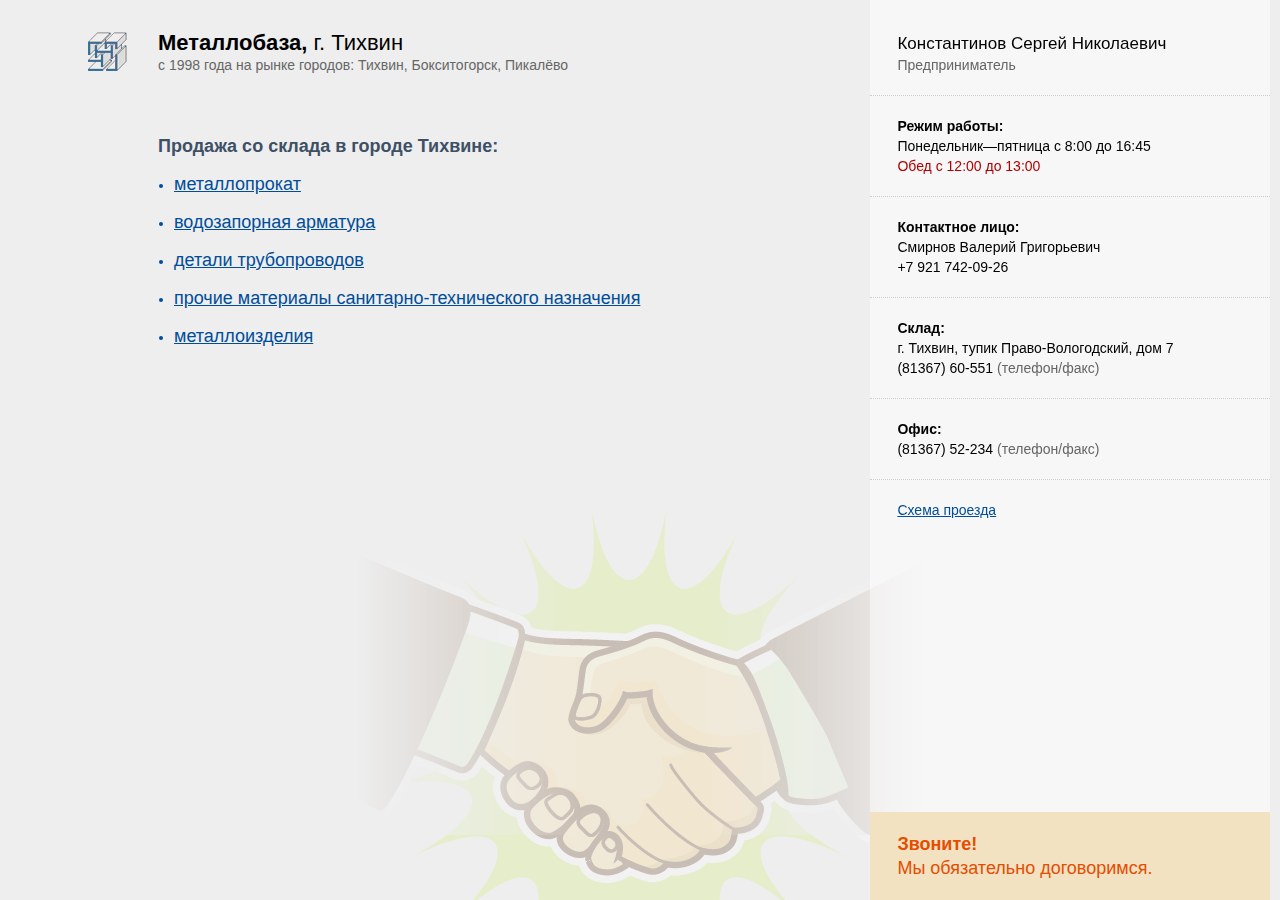
==== index.html @ 1aa2778e "First pages commit" ====
<!DOCTYPE html PUBLIC "-//W3C//DTD XHTML 1.0 Strict//EN" 
    "http://www.w3.org/TR/xhtml1/DTD/xhtml1-strict.dtd">
<html xmlns="http://www.w3.org/1999/xhtml">
    <head>
        <title>ТихМет Металлобаза - Металл в Тихвине, Металл в Пикалево, Металл в Бокситогорске (Ленинградская область) - Константинов Сергей Николаевич</title>
        <meta http-equiv="Content-Type" content="text/html; charset=utf-8" />
        <meta name="description" content="Хотите купить металл в Тихвине, Пикалево, Бокситогорске? Наша металлобаза предлагает металлопрокат, водозапорную арматуру, детали трубопроводов, металлоизделия и др. Звоните! Мы обязательно договоримся." />
        <meta name="keywords" content="металлобаза тихвин, металлобаза пикалево, металлобаза бокситогорск, металл в тихвине, металл пикалево, металл бокситогорск, купить металл в тихвине, купить металл в пикалево, купить металл в бокситогорске, продажа металла в тихвине" />
        <link rel="shortcut icon" href="favicon.ico" />
        <link rel="stylesheet" href="styles.css" type="text/css" />
        <!-- Google -->
        <script type="text/javascript">
            var _gaq = _gaq || [];
            _gaq.push(['_setAccount', 'UA-24599127-1']);
            _gaq.push(['_trackPageview']);
            (function() {
                var ga = document.createElement('script'); ga.type = 'text/javascript'; ga.async = true;
                ga.src = ('https:' == document.location.protocol ? 'https://ssl' : 'http://www') + '.google-analytics.com/ga.js';
                var s = document.getElementsByTagName('script')[0]; s.parentNode.insertBefore(ga, s);
            })();
        </script>
        <!-- /Google -->
    </head>
    <body>
        <!-- Yandex.Metrika -->
        <div style="display:none;">
            <script type="text/javascript">
                (function(w, c) {
                    (w[c] = w[c] || []).push(function() {
                        try {
                            w.yaCounter8011936 = new Ya.Metrika({id:8011936, enableAll: true});
                        }
                        catch(e) { }
                    });
                })(window, 'yandex_metrika_callbacks');
            </script>
        </div>
        <script src="//mc.yandex.ru/metrika/watch.js" type="text/javascript" defer="defer"></script>
        <noscript>
            <div><img src="//mc.yandex.ru/watch/8011936" style="position:absolute; left:-9999px;" alt="" /></div>
        </noscript>
        <!-- /Yandex.Metrika -->
        <div id="wrapper">
            <div id="inner">
                <div id="content-block">
                    <div id="header">
                        <a class="logo" href="">&nbsp;</a>
                        <h1>Металлобаза, <span>г.&nbsp;Тихвин</span></h1>
                        <div class="description">с&nbsp;1998 года на рынке городов: Тихвин, Бокситогорск, Пикалёво</div>
                    </div>
                    <div id="content" class="home">
                        <h2>Продажа со склада в городе Тихвине:</h2>
                        <ul class="services-list">
                            <li>
                                <a href="metalloprokat.html" title="Продажа металлопроката со склада в городе Тихвине">металлопрокат</a>
                            </li>
                            <li>
                                <a href="vodozapornaya-armatura.html" title="Продажа водозапорной арматуры со склада в городе Тихвине">водозапорная арматура</a>
                            </li>
                            <li>
                                <a href="detali-truboprovodov.html" title="Продажа деталей трубопроводов со склада в городе Тихвине">детали трубопроводов</a>
                            </li>
                            <li>
                                <a href="prochee.html" title="Продажа прочих материалов санитарно-технического назначения со склада в городе Тихвине">прочие материалы санитарно-технического назначения</a>
                            </li>
                            <li>
                                <a href="metalloizdeliya.html" title="Продажа металлоизделий со склада в городе Тихвине">металлоизделия</a>
                            </li>
                        </ul>
                    </div>
                </div>
                <div id="sidebar">
                    <div id="contact-block">
                        <ul>
                            <li class="owner">
                                <ul>
                                    <li class="name">Константинов Сергей Николаевич</li>
                                    <li class="profession">Предприниматель</li>
                                </ul>
                            </li>
                            <li class="contact">
                                <ul>
                                    <li class="header">Режим работы:</li>
                                    <li class="days">Понедельник&mdash;пятница с&nbsp;8:00 до&nbsp;16:45</li>
                                    <li class="lunch">Обед с&nbsp;12:00 до&nbsp;13:00</li>
                                </ul>
                            </li>
                            <li class="contact">
                                <ul>
                                    <li class="header">Контактное лицо:</li>
                                    <li class="name">Смирнов Валерий Григорьевич</li>
                                    <li class="phone">+7&nbsp;921&nbsp;742-09-26</li>
                                </ul>
                            </li>
                            <li class="contact">
                                <ul>
                                    <li class="header">Склад:</li>
                                    <li class="address">г.&nbsp;Тихвин, тупик Право-Вологодский, дом&nbsp;7</li>
                                    <li class="phone">
                                        (81367)&nbsp;60-551 <span class="description">(телефон/факс)</span>
                                    </li>
                                </ul>
                            </li>
                            <li class="contact">
                                <ul>
                                    <li class="header">Офис:</li>
                                    <li class="phone">
                                        (81367)&nbsp;52-234 <span class="description">(телефон/факс)</span>
                                    </li>
                                </ul>
                            </li>
                            <li class="map">
                                <ul>
                                    <li>
                                        <a href="http://maps.yandex.ru/-/CBU8MWlg" rel="nofollow"
                                            onclick="window.open(this.href,'_blank');return false;"
                                            title="На карте Яндекса">
                                        Схема проезда
                                        </a>
                                    </li>
                                </ul>
                            </li>
                        </ul>
                    </div>
                </div>
                <div id="call-us">
                    <ul>
                        <li class="level1">Звоните!</li>
                        <li class="level2">Мы обязательно договоримся.</li>
                    </ul>
                </div>
                <div id="sidebar-background"></div>
            </div>
        </div>
    </body>
</html>
---- styles.css ----
html,body,div,span,applet,object,iframe,h1,h2,h3,h4,h5,h6,p,blockquote,pre,a,abbr,acronym,address,big,cite,code,del,dfn,em,font,img,ins,kbd,q,s,samp,small,strike,strong,sub,sup,tt,var,b,u,i,center,dl,dt,dd,ol,ul,li,fieldset,form,label,legend,table,caption,tbody,tfoot,thead,tr,th,td
{
    background: transparent;
    border: 0;
    font-size: 100%;
    margin: 0;
    outline: 0;
    padding: 0;
    vertical-align: baseline;
}
body
{
    line-height: 1;
}
ol,ul
{
    list-style: none;
}
blockquote,q
{
    quotes: none;
}
blockquote:before,blockquote:after,q:before,q:after
{
    content: none;
}
:focus
{
    outline: 0;
}
ins
{
    text-decoration: none;
}
del
{
    text-decoration: line-through;
}
table
{
    border-collapse: collapse;
    border-spacing: 0;
}
a img
{
    border: 0;
}
.ie-6 button
{
    overflow: visible;
}
.ie-7 button
{
    overflow: visible;
}
html
{
    height: 100%;
}
html body
{
    background-attachment: fixed;
    background-color: #eee;
    background-image: url("back-cropped-more.png");
    background-position: center bottom;
    background-repeat: no-repeat;
    color: #000;
    display: block;
    font-family: Trebuchet MS,Trebuchet MS,sans-serif;
    font-size: 16px;
    height: 100%;
}
html body a
{
    color: #004d99;
}
html body a:hover
{
    color: #b00;
}
html body #wrapper
{
    clear: both;
    height: 100%;
    margin: 0 auto;
    width: 100%;
}
html body #wrapper #inner
{
    height: 100%;
    margin: 0 auto;
    max-width: 1200px;
}
html body #wrapper #inner #content-block
{
    clear: left;
    float: left;
    height: 100%;
    margin-left: 4%;
    margin-right: 2%;
    width: 62%;
}
html body #wrapper #inner #content-block #header
{
    margin-top: 32px;
}
html body #wrapper #inner #content-block #header a.logo
{
    background-image: url("logo.png");
    background-repeat: no-repeat;
    height: 40px;
    position: absolute;
    text-decoration: none;
    width: 40px;
}
html body #wrapper #inner #content-block #header h1
{
    color: #000;
    font-size: 22px;
    font-weight: bold;
    margin-left: 70px;
}
html body #wrapper #inner #content-block #header h1 span
{
    color: #000;
    font-size: 22px;
    font-weight: normal;
}
html body #wrapper #inner #content-block #header div.description
{
    color: #666;
    font-size: 14px;
    margin-left: 70px;
    margin-top: 4px;
}
html body #wrapper #inner #content-block #header div.back
{
    font-size: 14px;
    margin-left: 70px;
    margin-top: 14px;
}
html body #wrapper #inner #content-block #content
{
    padding-bottom: 60px;
}
html body #wrapper #inner #content-block #content.home
{
    margin-left: 70px;
    margin-top: 65px;
}
html body #wrapper #inner #content-block #content.table
{
    margin-top: 36px;
}
html body #wrapper #inner #content-block #content h2
{
    color: #3d5066;
    font-size: 18px;
    font-weight: bold;
    padding-bottom: 10px;
}
html body #wrapper #inner #content-block #content ul.services-list
{
    color: #004d99;
    font-size: 14px;
    list-style: disc;
    padding-left: 16px;
}
html body #wrapper #inner #content-block #content ul.services-list li
{
    padding-bottom: 10px;
    padding-top: 10px;
}
html body #wrapper #inner #content-block #content ul.services-list li a
{
    font-size: 18px;
}
html body #wrapper #inner #sidebar,html body #wrapper #inner #sidebar-background,html body #wrapper #inner #call-us
{
    float: right;
    left: 68%;
    max-width: 400px;
    position: fixed;
    width: 32%;
}
html body #wrapper #inner #sidebar,html body #wrapper #inner #sidebar-background
{
    height: 100%;
}
html body #wrapper #inner #sidebar
{
    background: transparent;
    z-index: 3;
}
html body #wrapper #inner #sidebar #contact-block
{
    filter: alpha(opacity=100);
    khtml-opacity: 1;
    moz-opacity: 1;
    ms-filter: alpha(opacity=100);
    opacity: 1;
}
html body #wrapper #inner #sidebar #contact-block ul
{
    font-size: 14px;
}
html body #wrapper #inner #sidebar #contact-block ul li.owner ul,html body #wrapper #inner #sidebar #contact-block ul li.contact ul,html body #wrapper #inner #sidebar #contact-block ul li.map ul
{
    margin-left: 6%;
    margin-right: 4%;
    padding-bottom: 20px;
    padding-top: 20px;
}
html body #wrapper #inner #sidebar #contact-block ul li.owner ul li,html body #wrapper #inner #sidebar #contact-block ul li.contact ul li,html body #wrapper #inner #sidebar #contact-block ul li.map ul li
{
    padding: 3px;
}
html body #wrapper #inner #sidebar #contact-block ul li.owner,html body #wrapper #inner #sidebar #contact-block ul li.contact,html body #wrapper #inner #sidebar #contact-block ul li.map
{
    border-bottom-color: #ccc;
    border-bottom-style: dotted;
    border-bottom-width: 1px;
}
html body #wrapper #inner #sidebar #contact-block ul li.owner ul li.header,html body #wrapper #inner #sidebar #contact-block ul li.contact ul li.header,html body #wrapper #inner #sidebar #contact-block ul li.map ul li.header
{
    font-weight: bold;
}
html body #wrapper #inner #sidebar #contact-block ul li.owner ul li.lunch,html body #wrapper #inner #sidebar #contact-block ul li.contact ul li.lunch,html body #wrapper #inner #sidebar #contact-block ul li.map ul li.lunch
{
    color: #b20000;
}
html body #wrapper #inner #sidebar #contact-block ul li.owner ul li.phone span.description,html body #wrapper #inner #sidebar #contact-block ul li.contact ul li.phone span.description,html body #wrapper #inner #sidebar #contact-block ul li.map ul li.phone span.description
{
    color: #666;
}
html body #wrapper #inner #sidebar #contact-block ul li.owner ul
{
    padding-top: 32px;
}
html body #wrapper #inner #sidebar #contact-block ul li.owner ul li.name
{
    font-size: 17px;
}
html body #wrapper #inner #sidebar #contact-block ul li.owner ul li.profession
{
    color: #666;
}
html body #wrapper #inner #sidebar #contact-block ul li.map
{
    border-bottom: 0;
}
html body #wrapper #inner #sidebar-background
{
    background-color: #fff;
    filter: alpha(opacity=50);
    khtml-opacity: .5;
    moz-opacity: .5;
    ms-filter: alpha(opacity=50);
    opacity: .5;
    z-index: 1;
}
html body #wrapper #inner #call-us
{
    background-color: #f2e2c2;
    bottom: 0;
    color: #e54d00;
    max-width: 400px;
    position: fixed;
    width: 32%;
    z-index: 4;
}
html body #wrapper #inner #call-us ul
{
    margin-left: 6%;
    margin-right: 4%;
    padding-bottom: 20px;
    padding-top: 20px;
}
html body #wrapper #inner #call-us ul li
{
    font-size: 18px;
    padding: 3px;
}
html body #wrapper #inner #call-us ul li.level1
{
    font-weight: bold;
}
table.simple-table
{
    border-collapse: collapse;
    font-size: 12px;
}
table.simple-table thead tr th
{
    font-weight: bold;
    padding: 10px;
    text-align: left;
    white-space: nowrap;
}
table.simple-table tbody tr.first-row
{
    border-top: 1px solid #acb7bf;
}
table.simple-table tbody tr.first-row td
{
    border-top: 1px solid #acb7bf;
}
table.simple-table tbody tr.last-row
{
    border-bottom: 1px solid #acb7bf;
}
table.simple-table tbody tr.last-row td
{
    border-bottom: 1px solid #acb7bf;
}
table.simple-table tbody tr.odd-row
{
    background-color: #fff;
}
table.simple-table tbody tr.odd-row td
{
    background-color: #fff;
}
table.simple-table tbody tr.even-row
{
    background-color: #f0f4f7;
}
table.simple-table tbody tr.even-row td
{
    background-color: #f0f4f7;
}
table.simple-table tbody tr td
{
    padding: 10px;
    text-align: left;
    vertical-align: middle;
}
table.simple-table tbody tr td.full-width
{
    width: 100%;
}
table.simple-table tbody tr td.first-column
{
    border-left: 1px solid #acb7bf;
}
table.simple-table tbody tr td.last-column
{
    border-right: 1px solid #acb7bf;
}
table.simple-table tbody tr td.null
{
    color: #666;
}
table.simple-table tbody tr td.nw
{
    white-space: nowrap;
}
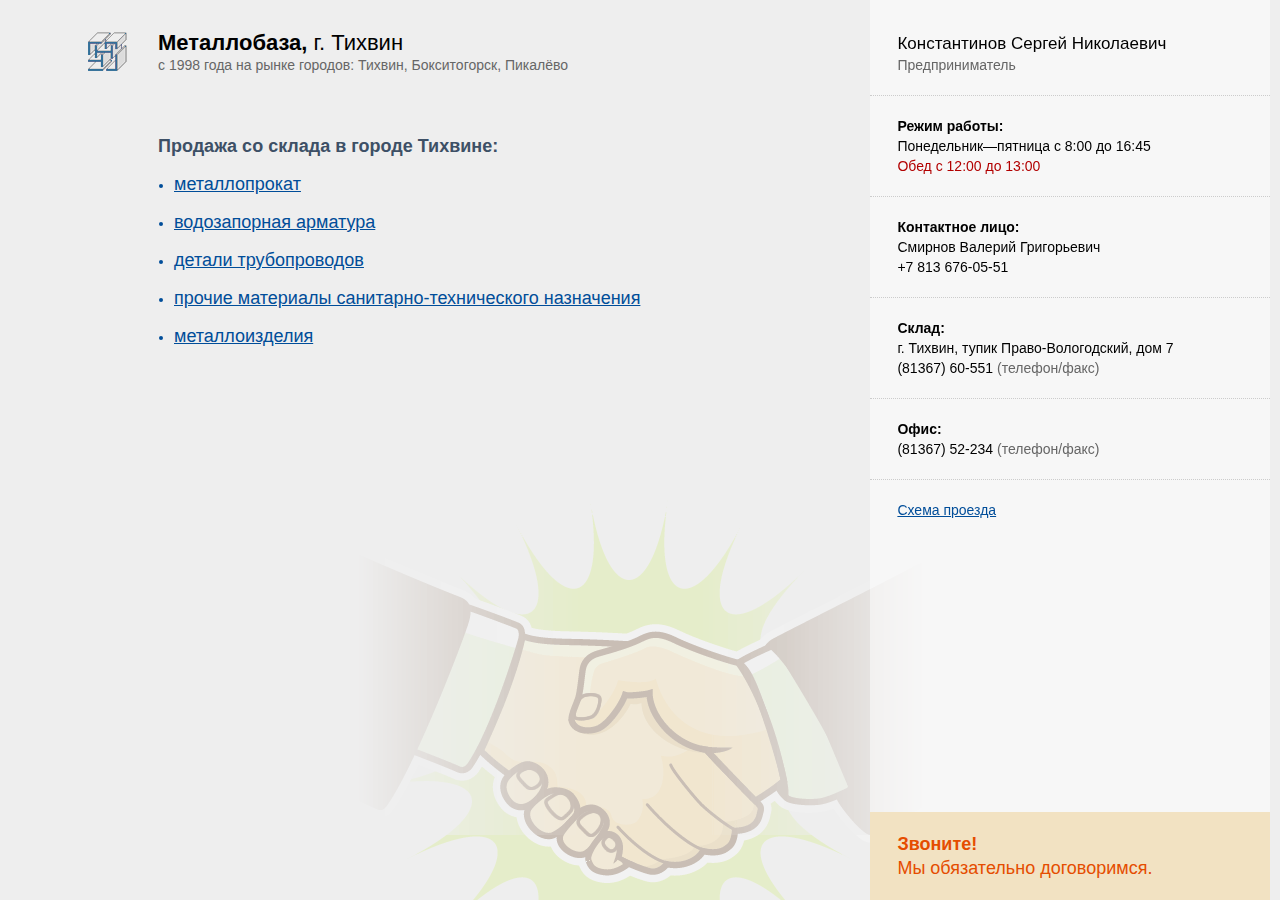
==== commit 7d469980: "New contact phone number." ====
--- a/index.html
+++ b/index.html
@@ -52,19 +52,19 @@
                         <h2>Продажа со склада в городе Тихвине:</h2>
                         <ul class="services-list">
                             <li>
-                                <a href="metalloprokat.html" title="Продажа металлопроката со склада в городе Тихвине">металлопрокат</a>
+                                <a href="g/1.html" title="Продажа металлопроката со склада в городе Тихвине">металлопрокат</a>
                             </li>
                             <li>
-                                <a href="vodozapornaya-armatura.html" title="Продажа водозапорной арматуры со склада в городе Тихвине">водозапорная арматура</a>
+                                <a href="g/2.html" title="Продажа водозапорной арматуры со склада в городе Тихвине">водозапорная арматура</a>
                             </li>
                             <li>
-                                <a href="detali-truboprovodov.html" title="Продажа деталей трубопроводов со склада в городе Тихвине">детали трубопроводов</a>
+                                <a href="g/3.html" title="Продажа деталей трубопроводов со склада в городе Тихвине">детали трубопроводов</a>
                             </li>
                             <li>
-                                <a href="prochee.html" title="Продажа прочих материалов санитарно-технического назначения со склада в городе Тихвине">прочие материалы санитарно-технического назначения</a>
+                                <a href="g/4.html" title="Продажа прочих материалов санитарно-технического назначения со склада в городе Тихвине">прочие материалы санитарно-технического назначения</a>
                             </li>
                             <li>
-                                <a href="metalloizdeliya.html" title="Продажа металлоизделий со склада в городе Тихвине">металлоизделия</a>
+                                <a href="g/5.html" title="Продажа металлоизделий со склада в городе Тихвине">металлоизделия</a>
                             </li>
                         </ul>
                     </div>
@@ -89,7 +89,7 @@
                                 <ul>
                                     <li class="header">Контактное лицо:</li>
                                     <li class="name">Смирнов Валерий Григорьевич</li>
-                                    <li class="phone">+7&nbsp;921&nbsp;742-09-26</li>
+                                    <li class="phone">+7&nbsp;813&nbsp;676-05-51</li>
                                 </ul>
                             </li>
                             <li class="contact">
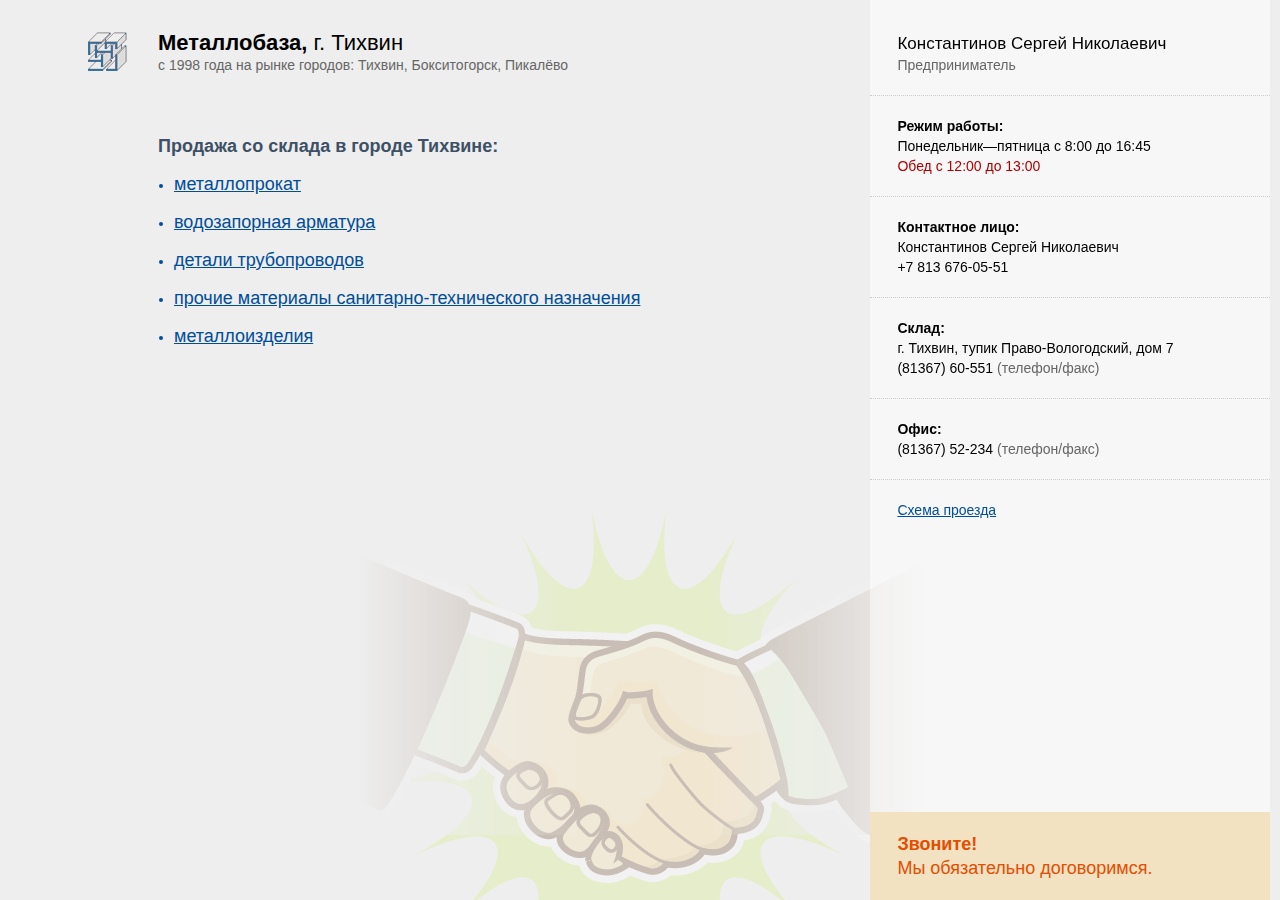
==== commit 782c6f8e: "Updated contact name." ====
--- a/index.html
+++ b/index.html
@@ -10,36 +10,17 @@
         <link rel="stylesheet" href="styles.css" type="text/css" />
         <!-- Google -->
         <script type="text/javascript">
-            var _gaq = _gaq || [];
-            _gaq.push(['_setAccount', 'UA-24599127-1']);
-            _gaq.push(['_trackPageview']);
-            (function() {
-                var ga = document.createElement('script'); ga.type = 'text/javascript'; ga.async = true;
-                ga.src = ('https:' == document.location.protocol ? 'https://ssl' : 'http://www') + '.google-analytics.com/ga.js';
-                var s = document.getElementsByTagName('script')[0]; s.parentNode.insertBefore(ga, s);
-            })();
+                (function(i,s,o,g,r,a,m){i['GoogleAnalyticsObject']=r;i[r]=i[r]||function(){
+                (i[r].q=i[r].q||[]).push(arguments)},i[r].l=1*new Date();a=s.createElement(o),
+                m=s.getElementsByTagName(o)[0];a.async=1;a.src=g;m.parentNode.insertBefore(a,m)
+                })(window,document,'script','https://www.google-analytics.com/analytics.js','ga');
+                ga('create', 'UA-24599127-1', 'auto');
+                ga('send', 'pageview');
         </script>
         <!-- /Google -->
+        <!-- Yandex.Metrika counter --> <script type="text/javascript"> (function (d, w, c) { (w[c] = w[c] || []).push(function() { try { w.yaCounter8011936 = new Ya.Metrika({ id:8011936, clickmap:true, trackLinks:true, accurateTrackBounce:true, webvisor:true }); } catch(e) { } }); var n = d.getElementsByTagName("script")[0], s = d.createElement("script"), f = function () { n.parentNode.insertBefore(s, n); }; s.type = "text/javascript"; s.async = true; s.src = "https://mc.yandex.ru/metrika/watch.js"; if (w.opera == "[object Opera]") { d.addEventListener("DOMContentLoaded", f, false); } else { f(); } })(document, window, "yandex_metrika_callbacks"); </script> <noscript><div><img src="https://mc.yandex.ru/watch/8011936" style="position:absolute; left:-9999px;" alt="" /></div></noscript> <!-- /Yandex.Metrika counter -->
     </head>
     <body>
-        <!-- Yandex.Metrika -->
-        <div style="display:none;">
-            <script type="text/javascript">
-                (function(w, c) {
-                    (w[c] = w[c] || []).push(function() {
-                        try {
-                            w.yaCounter8011936 = new Ya.Metrika({id:8011936, enableAll: true});
-                        }
-                        catch(e) { }
-                    });
-                })(window, 'yandex_metrika_callbacks');
-            </script>
-        </div>
-        <script src="//mc.yandex.ru/metrika/watch.js" type="text/javascript" defer="defer"></script>
-        <noscript>
-            <div><img src="//mc.yandex.ru/watch/8011936" style="position:absolute; left:-9999px;" alt="" /></div>
-        </noscript>
-        <!-- /Yandex.Metrika -->
         <div id="wrapper">
             <div id="inner">
                 <div id="content-block">
@@ -81,14 +62,14 @@
                             <li class="contact">
                                 <ul>
                                     <li class="header">Режим работы:</li>
-                                    <li class="days">Понедельник&mdash;пятница с&nbsp;8:00 до&nbsp;16:45</li>
+                                    <li class="days">Понедельник—пятница с&nbsp;8:00 до&nbsp;16:45</li>
                                     <li class="lunch">Обед с&nbsp;12:00 до&nbsp;13:00</li>
                                 </ul>
                             </li>
                             <li class="contact">
                                 <ul>
                                     <li class="header">Контактное лицо:</li>
-                                    <li class="name">Смирнов Валерий Григорьевич</li>
+                                    <li class="name">Константинов Сергей Николаевич</li>
                                     <li class="phone">+7&nbsp;813&nbsp;676-05-51</li>
                                 </ul>
                             </li>
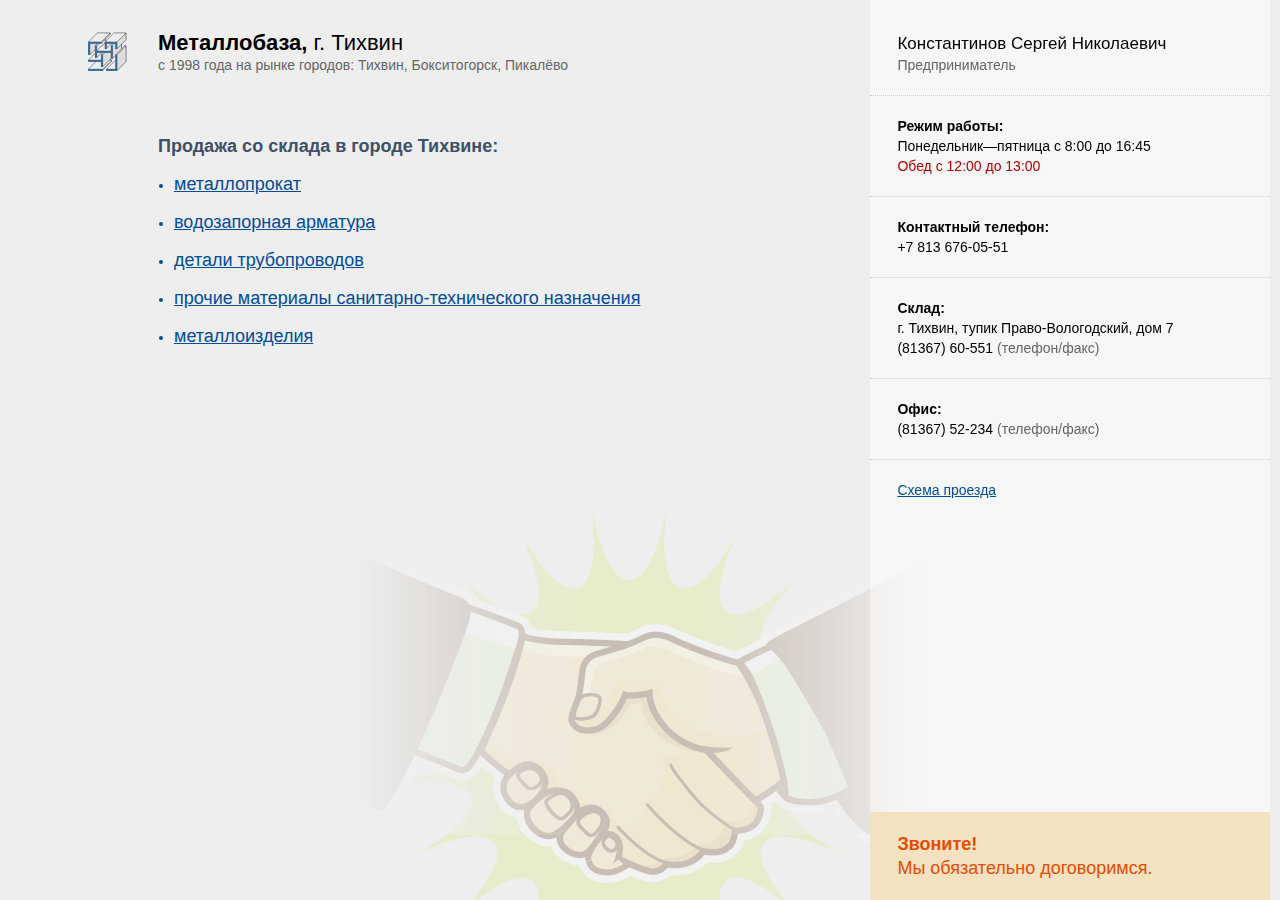
==== commit 594fea21: "Updated contact info." ====
--- a/index.html
+++ b/index.html
@@ -68,8 +68,8 @@
                             </li>
                             <li class="contact">
                                 <ul>
-                                    <li class="header">Контактное лицо:</li>
-                                    <li class="name">Константинов Сергей Николаевич</li>
+                                    <li class="header">Контактный телефон:</li>
+                                    <!--<li class="name">Константинов Сергей Николаевич</li>-->
                                     <li class="phone">+7&nbsp;813&nbsp;676-05-51</li>
                                 </ul>
                             </li>
